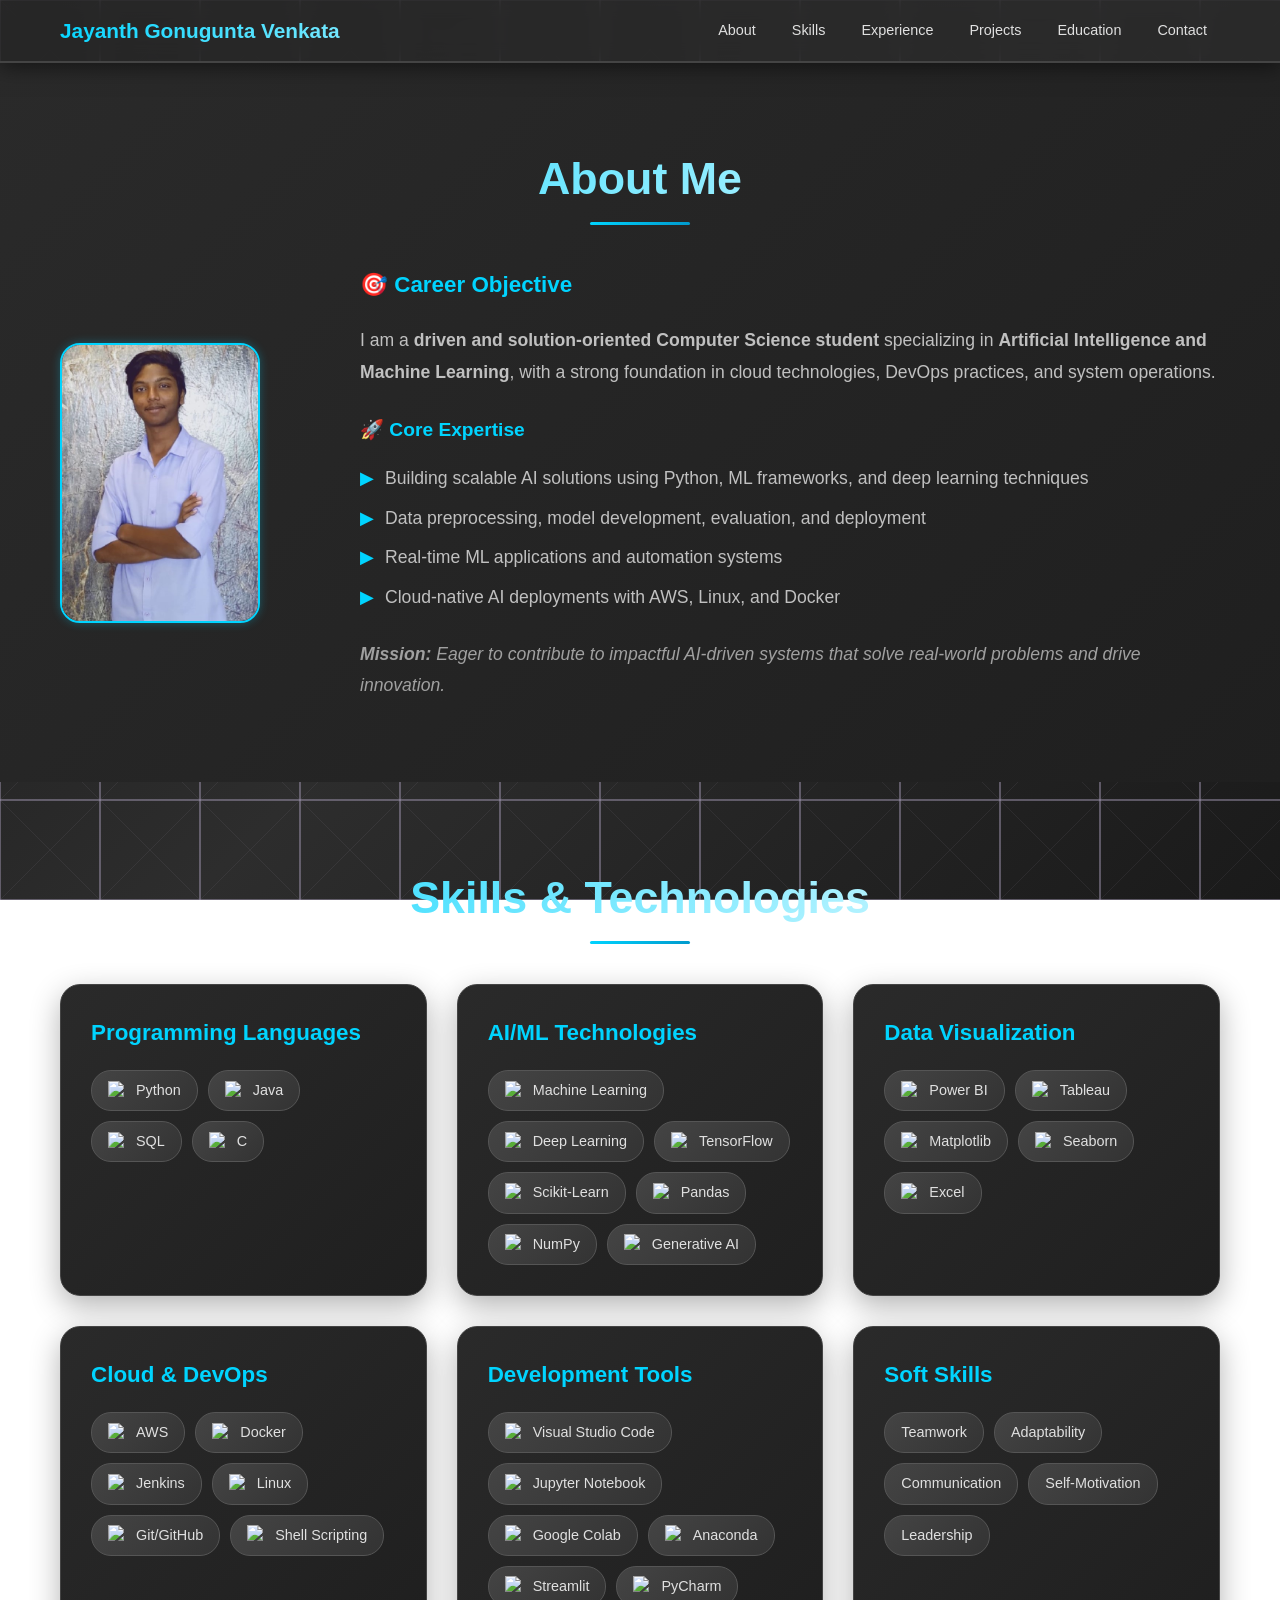
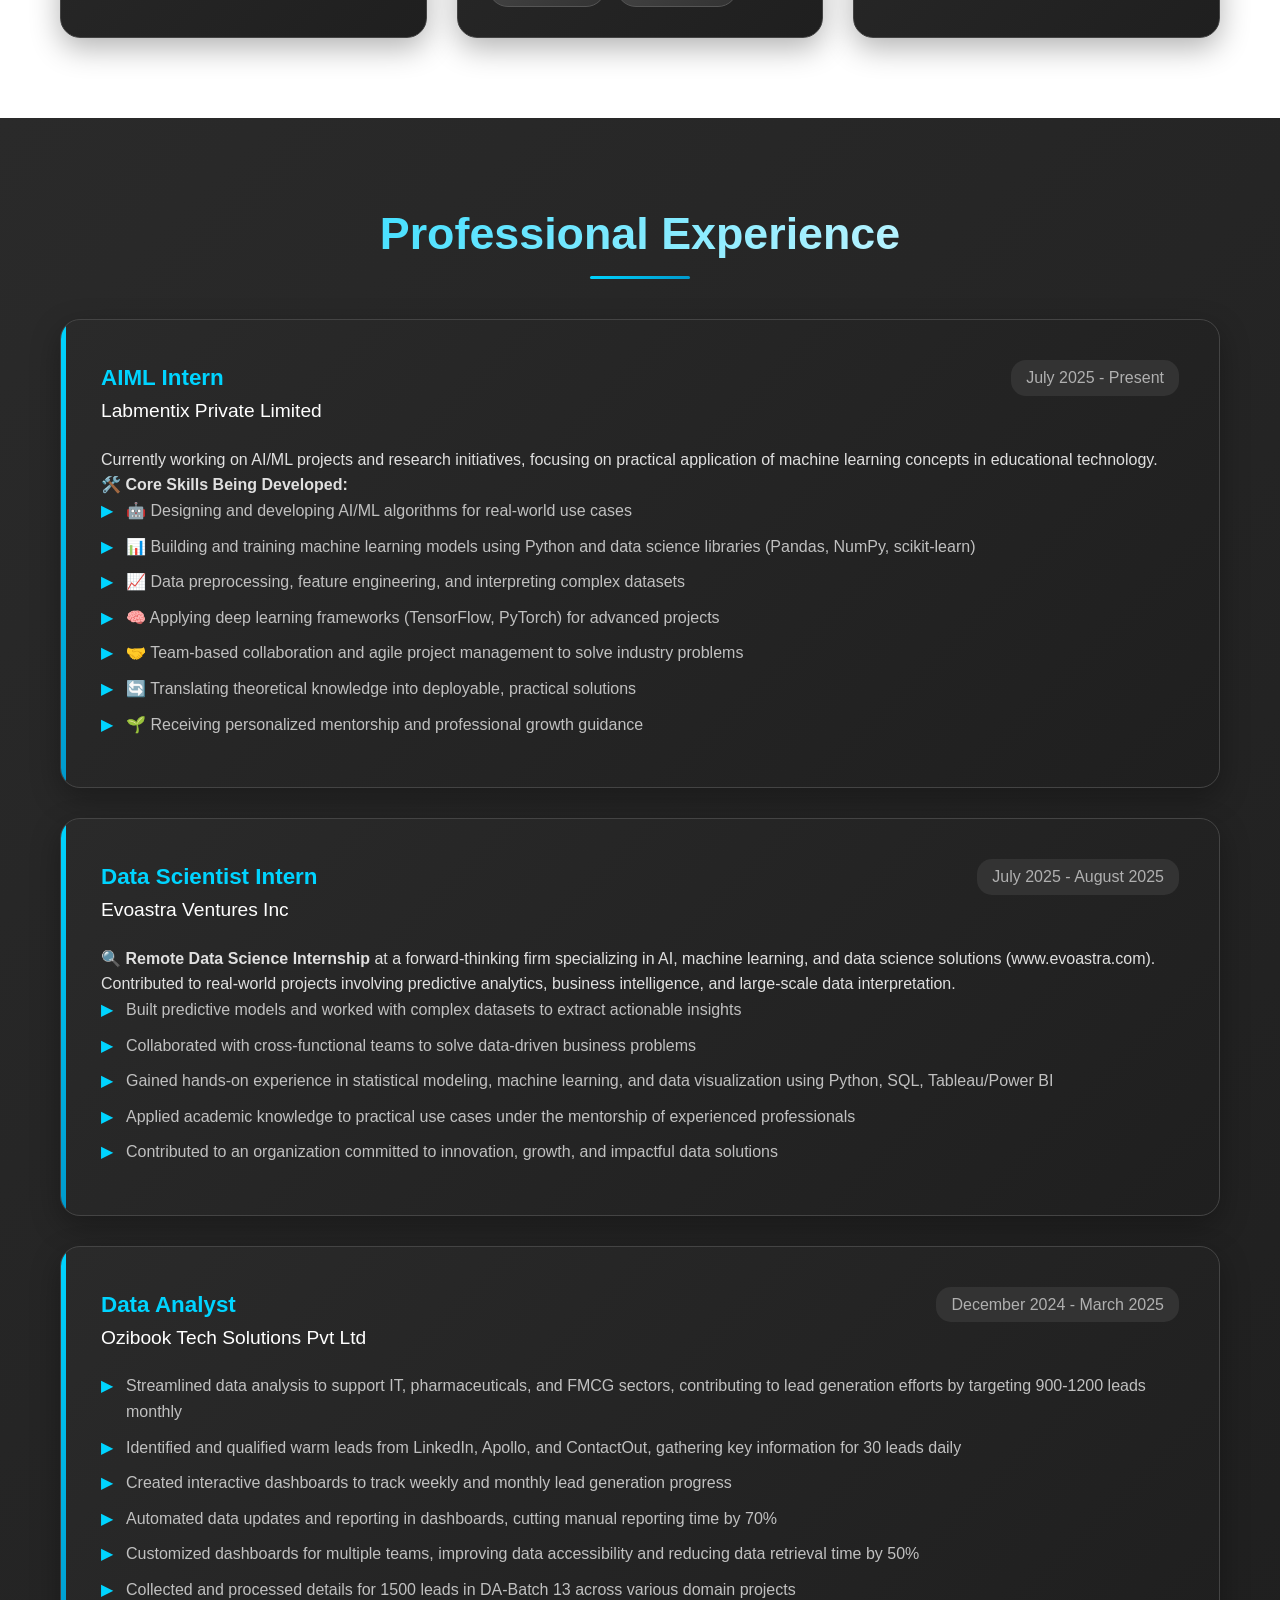
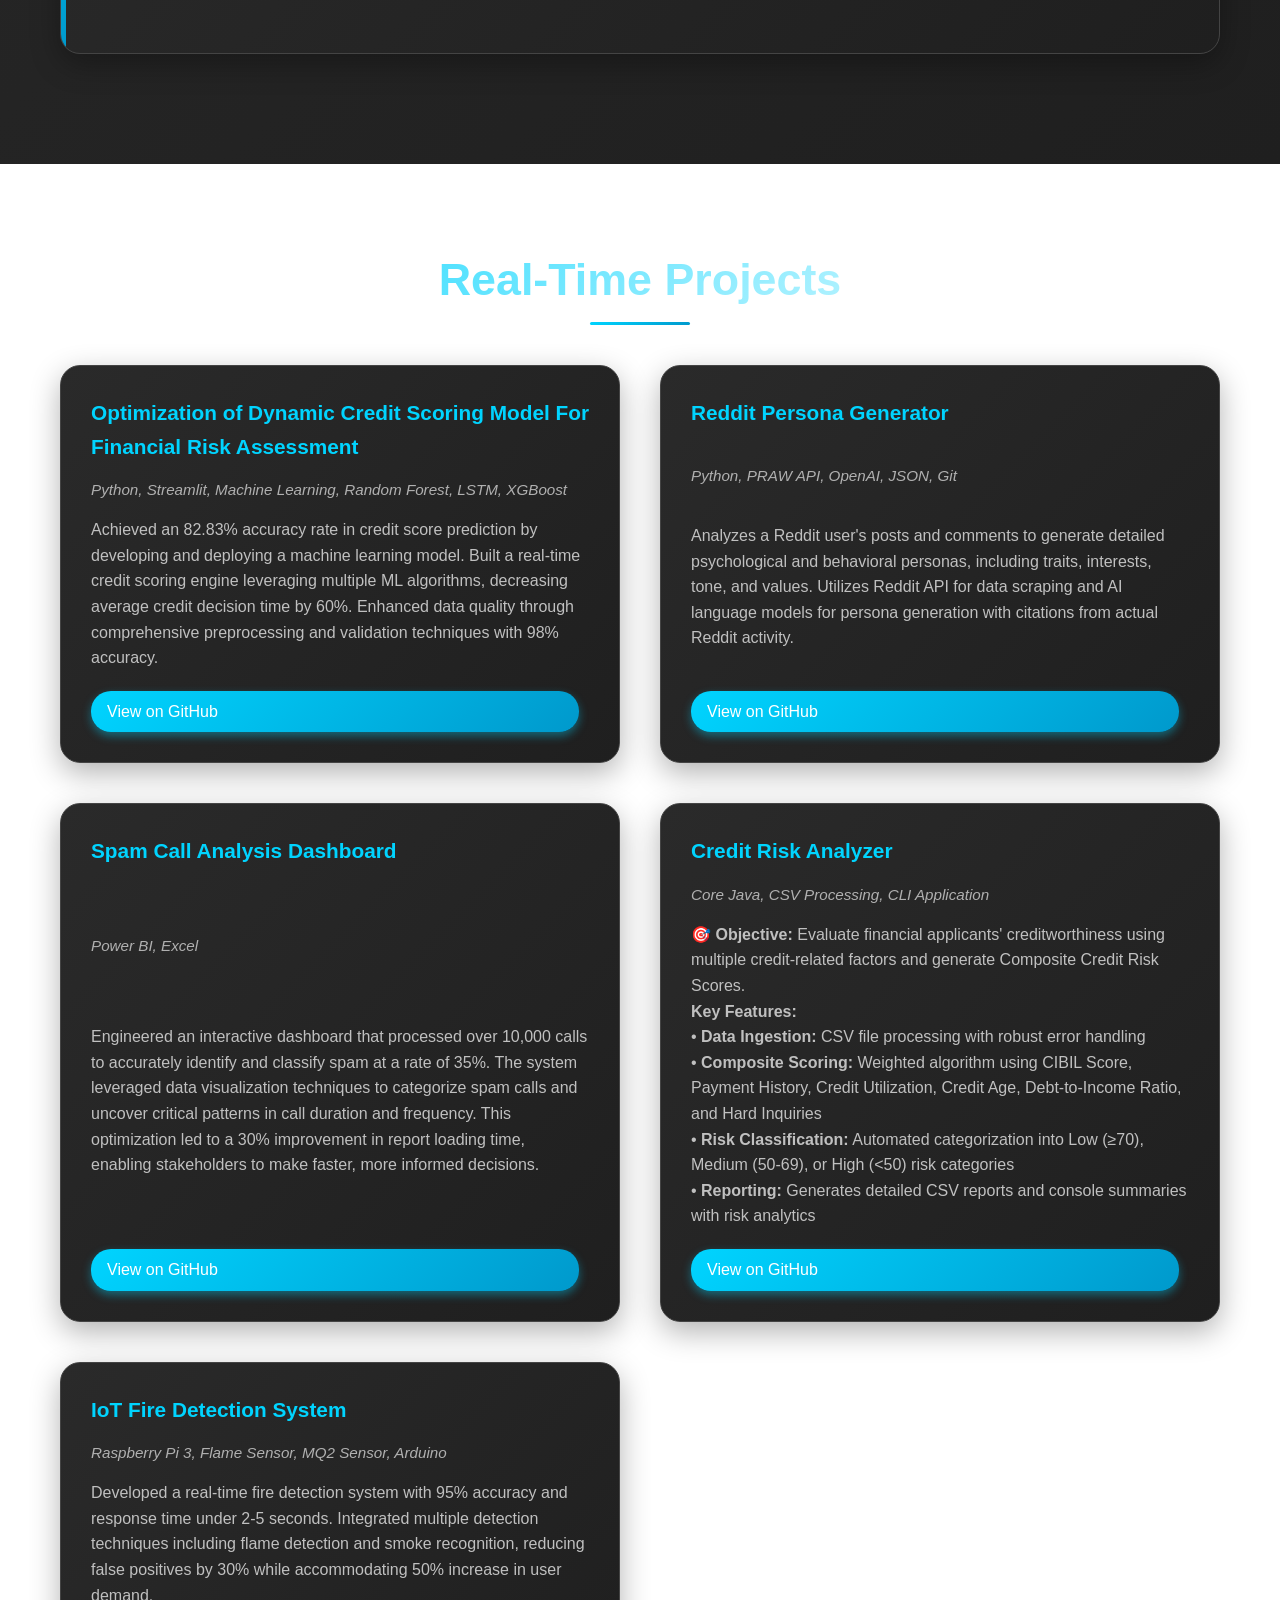
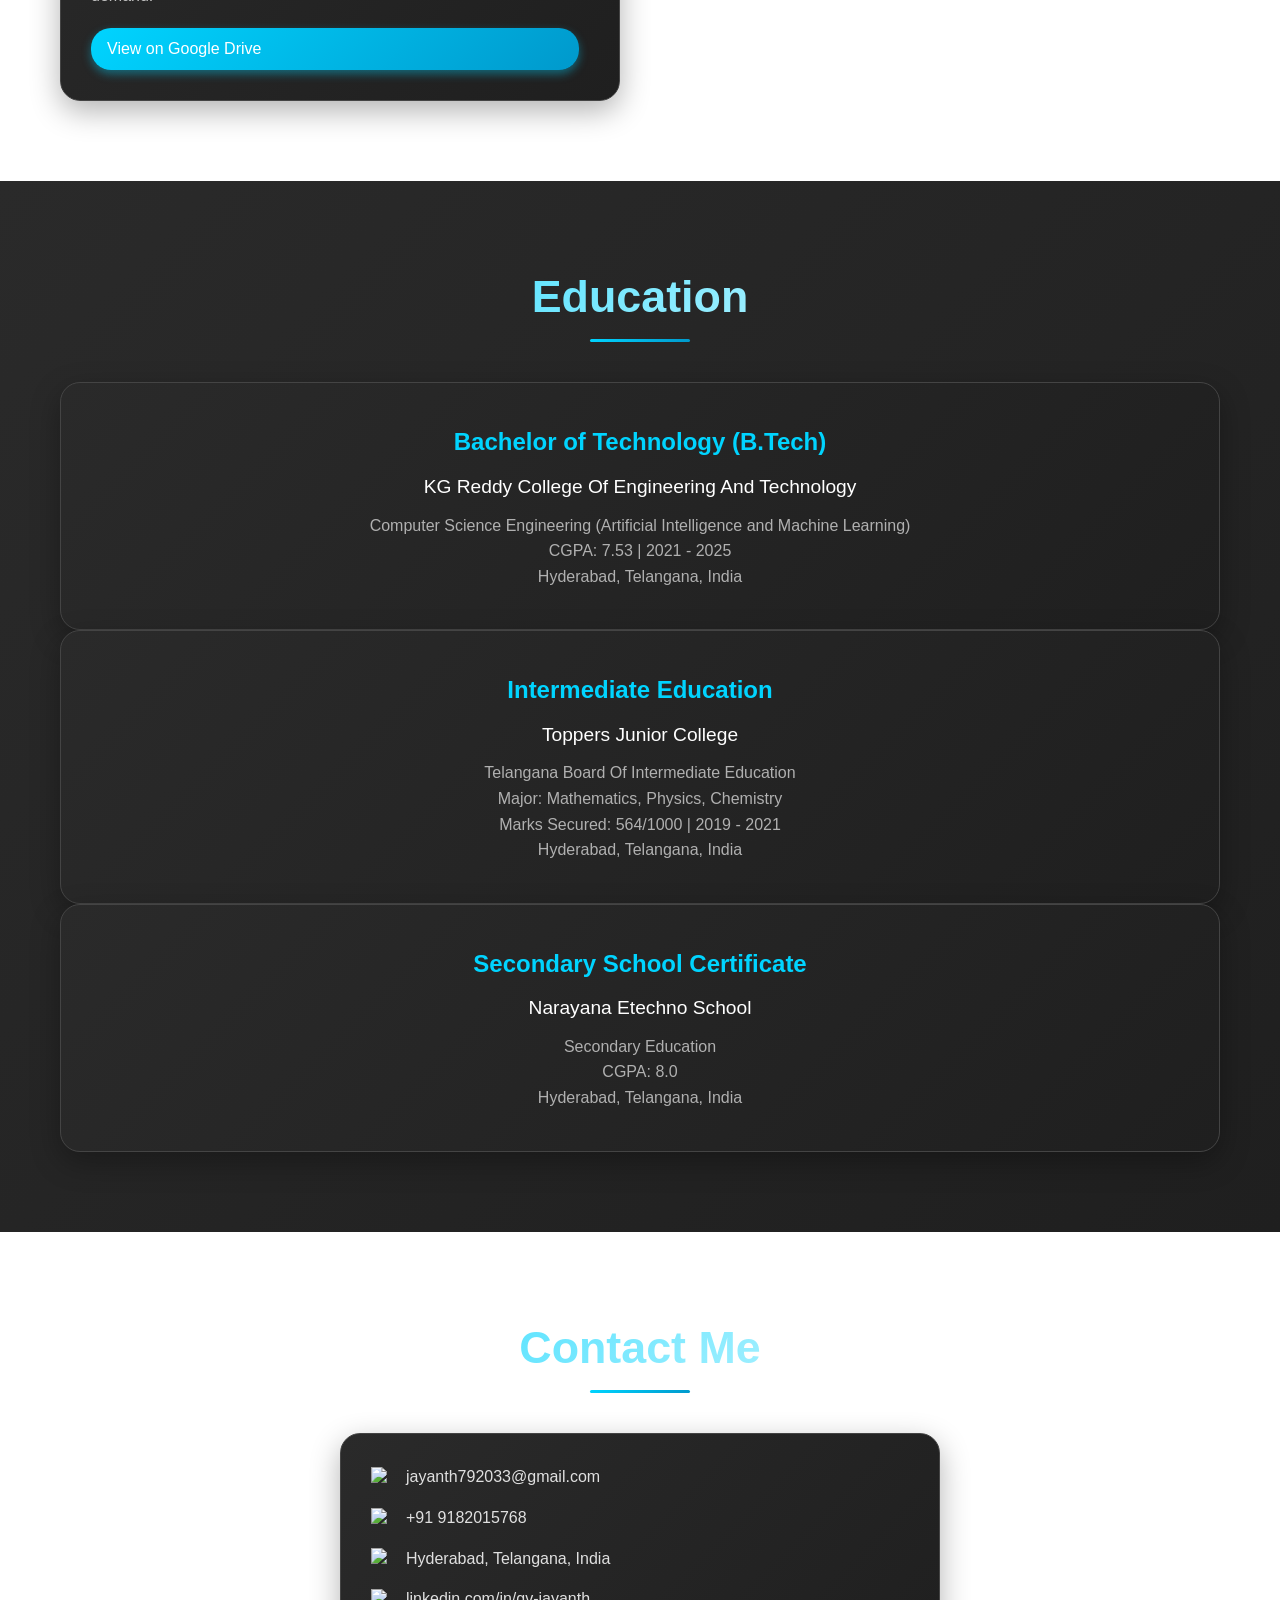
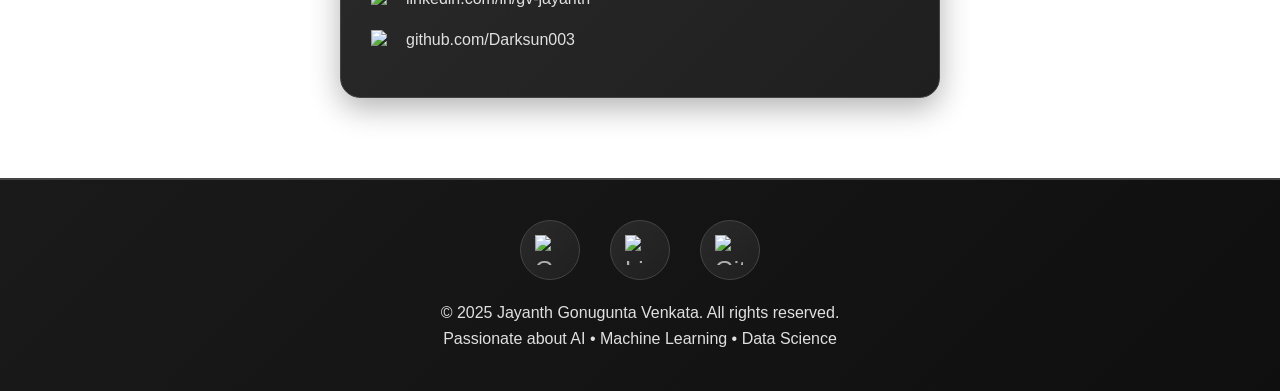
==== jayanth_portfolio.html @ bf8f91d2 "Add files via upload" ====
<!DOCTYPE html>
<html lang="en">
<head>
    <meta charset="UTF-8">
    <meta name="viewport" content="width=device-width, initial-scale=1.0">
    <title>Jayanth Gonugunta Venkata - Portfolio</title>
    <style>
        * {
            margin: 0;
            padding: 0;
            box-sizing: border-box;
        }

        body {
            font-family: 'Segoe UI', Tahoma, Geneva, Verdana, sans-serif;
            line-height: 1.6;
            color: #e0e0e0;
            /* Using a new dynamic glitch grid SVG pattern */
            background-image: url("data:image/svg+xml,%3Csvg xmlns='http://www.w3.org/2000/svg' width='100' height='100' viewBox='0 0 100 100'%3E%3Cg stroke='%239C92AC' stroke-width='1' fill='none'%3E%3Crect width='100' height='100'/%3E%3Cpath d='M100 0L0 100M0 0l100 100' stroke-opacity='0.1'/%3E%3C/g%3E%3C/svg%3E"), linear-gradient(135deg, #1a1a1a 0%, #2d2d2d 50%, #1a1a1a 100%);
            background-attachment: fixed;
            min-height: 100vh;
        }

        .container {
            max-width: 1200px;
            margin: 0 auto;
            padding: 0 20px;
        }

        /* Top Bar */
        .top-bar {
            background: rgba(42, 42, 42, 0.8); /* Semi-transparent background */
            backdrop-filter: blur(10px);
            border-bottom: 2px solid #444;
            padding: 10px 0;
            position: sticky;
            top: 0;
            z-index: 1000;
            box-shadow: 0 4px 20px rgba(0, 0, 0, 0.5);
            transition: all 0.3s ease;
        }

        .top-bar-content {
            display: flex;
            align-items: center;
            justify-content: space-between;
            gap: 20px;
        }

        .profile-pic {
            width: 200px; /* New, larger size for the section */
            height: 280px;
            border-radius: 20px; /* Rounded corners */
            border: 2px solid #00d4ff;
            object-fit: cover;
            box-shadow: 0 0 10px rgba(0, 212, 255, 0.3);
            transition: transform 0.3s ease;
        }

        .profile-pic:hover {
            transform: scale(1.05);
        }

        .header-info {
            flex-grow: 1; /* Allow to take up available space */
            margin-right: auto;
        }

        .header-info h1 {
            font-size: 1.3rem; /* Reduced font size to fit on one line */
            font-weight: 700;
            background: linear-gradient(135deg, #00d4ff, #ffffff);
            -webkit-background-clip: text;
            -webkit-text-fill-color: transparent;
            background-clip: text;
            margin-bottom: 0;
            white-space: nowrap; /* Ensures name stays on one line */
            overflow: hidden;
            text-overflow: ellipsis;
        }

        .nav-links {
            display: flex;
            gap: 10px; /* Reduced gap between links */
        }

        .nav-links a {
            color: #e0e0e0;
            text-decoration: none;
            padding: 8px 12px; /* Reduced padding */
            border-radius: 20px; /* Adjusted border radius */
            transition: all 0.3s ease;
            font-weight: 500;
            position: relative;
            overflow: hidden;
            border: 1px solid transparent;
            font-size: 0.9rem; /* Slightly smaller font for links */
        }

        .nav-links a::before {
            content: '';
            position: absolute;
            top: 0;
            left: -100%;
            width: 100%;
            height: 100%;
            background: linear-gradient(135deg, #00d4ff, #0099cc);
            transition: left 0.3s ease;
            z-index: -1;
        }

        .nav-links a:hover::before {
            left: 0;
        }

        .nav-links a:hover {
            color: #ffffff;
            transform: translateY(-2px);
            border: 1px solid #00d4ff; /* Add a border on hover */
        }

        /* Sections */
        .section {
            padding: 80px 0;
            position: relative;
        }

        .section:nth-child(even) {
            background: linear-gradient(135deg, #2a2a2a 0%, #1f1f1f 100%);
        }

        .section-title {
            font-size: 2.8rem;
            font-weight: 700;
            text-align: center;
            margin-bottom: 50px;
            background: linear-gradient(135deg, #00d4ff, #ffffff);
            -webkit-background-clip: text;
            -webkit-text-fill-color: transparent;
            background-clip: text;
            position: relative;
        }

        .section-title::after {
            content: '';
            position: absolute;
            bottom: -10px;
            left: 50%;
            transform: translateX(-50%);
            width: 100px;
            height: 3px;
            background: linear-gradient(135deg, #00d4ff, #0099cc);
            border-radius: 2px;
        }
        
        .section-header-row {
            display: flex;
            justify-content: center;
            align-items: center;
            flex-wrap: wrap;
            gap: 20px;
            margin-bottom: 50px;
        }
        
        .section-header-row h2 {
            margin: 0;
            flex-grow: 1;
        }

        /* About Section */
        .about-content {
            display: grid;
            grid-template-columns: 250px 1fr; /* New grid layout for image and text */
            gap: 50px;
            align-items: center;
        }

        .about-text {
            font-size: 1.1rem;
            line-height: 1.8;
            color: #c0c0c0;
        }
        
        .tts-button {
            background: linear-gradient(135deg, #00d4ff, #0099cc);
            color: #ffffff;
            padding: 10px 20px;
            border-radius: 25px;
            border: none;
            cursor: pointer;
            font-weight: 600;
            transition: all 0.3s ease;
            box-shadow: 0 4px 15px rgba(0, 212, 255, 0.4);
            display: flex;
            align-items: center;
            justify-content: center;
            gap: 10px;
        }
        
        .tts-button:hover {
            transform: translateY(-2px);
            box-shadow: 0 6px 20px rgba(0, 212, 255, 0.6);
        }

        /* Contact Info Section */
        .contact-info {
            background: linear-gradient(135deg, #2a2a2a, #1f1f1f);
            padding: 30px;
            border-radius: 20px;
            border: 1px solid #444;
            box-shadow: 0 10px 30px rgba(0, 0, 0, 0.3);
            max-width: 600px;
            margin: 0 auto;
        }

        .contact-info h3 {
            color: #00d4ff;
            margin-bottom: 20px;
            font-size: 1.5rem;
            text-align: center;
        }

        .contact-item {
            display: flex;
            align-items: center;
            gap: 15px;
            margin-bottom: 15px;
            color: #e0e0e0;
        }

        .contact-item img {
            color: #00d4ff;
            font-size: 1.2rem;
            width: 20px;
            height: 20px;
            object-fit: contain;
        }

        /* Skills Section */
        .skills-grid {
            display: grid;
            grid-template-columns: repeat(auto-fit, minmax(300px, 1fr));
            gap: 30px;
        }

        .skill-category {
            background: linear-gradient(135deg, #2a2a2a, #1f1f1f);
            padding: 30px;
            border-radius: 20px;
            border: 1px solid #444;
            box-shadow: 0 10px 30px rgba(0, 0, 0, 0.3);
            transition: transform 0.3s ease;
        }

        .skill-category:hover {
            transform: translateY(-10px);
        }

        .skill-category h3 {
            color: #00d4ff;
            margin-bottom: 20px;
            font-size: 1.4rem;
        }

        .skill-tags {
            display: flex;
            flex-wrap: wrap;
            gap: 10px;
        }

        .skill-tag {
            background: linear-gradient(135deg, #444, #333);
            color: #e0e0e0;
            padding: 8px 16px;
            border-radius: 20px;
            font-size: 0.9rem;
            border: 1px solid #555;
            transition: all 0.3s ease;
            display: flex;
            align-items: center;
            gap: 8px;
        }

        .skill-tag:hover {
            background: linear-gradient(135deg, #00d4ff, #0099cc);
            color: #fff;
            transform: scale(1.05);
        }

        .skill-icon {
            width: 20px;
            height: 20px;
            object-fit: contain;
        }

        /* Experience Section */
        .experience-item {
            background: linear-gradient(135deg, #2a2a2a, #1f1f1f);
            padding: 40px;
            border-radius: 20px;
            border: 1px solid #444;
            box-shadow: 0 10px 30px rgba(0, 0, 0, 0.3);
            margin-bottom: 30px;
            position: relative;
            overflow: hidden;
        }

        .experience-item::before {
            content: '';
            position: absolute;
            top: 0;
            left: 0;
            width: 5px;
            height: 100%;
            background: linear-gradient(135deg, #00d4ff, #0099cc);
        }

        .experience-header {
            display: flex;
            justify-content: space-between;
            align-items: flex-start;
            margin-bottom: 20px;
            flex-wrap: wrap;
            gap: 10px;
        }

        .experience-title {
            color: #00d4ff;
            font-size: 1.4rem;
            font-weight: 600;
        }

        .experience-company {
            color: #ffffff;
            font-size: 1.2rem;
            font-weight: 500;
        }

        .experience-date {
            color: #b0b0b0;
            font-size: 1rem;
            background: #333;
            padding: 5px 15px;
            border-radius: 15px;
        }

        .experience-description ul {
            list-style: none;
            padding-left: 0;
        }

        .experience-description li {
            color: #c0c0c0;
            margin-bottom: 10px;
            position: relative;
            padding-left: 25px;
        }

        .experience-description li::before {
            content: '▶';
            color: #00d4ff;
            position: absolute;
            left: 0;
            top: 0;
        }

        /* Projects Section */
        .projects-grid {
            display: grid;
            grid-template-columns: repeat(auto-fit, minmax(400px, 1fr));
            gap: 40px;
        }

        .project-card {
            background: linear-gradient(135deg, #2a2a2a, #1f1f1f);
            padding: 30px;
            border-radius: 20px;
            border: 1px solid #444;
            box-shadow: 0 10px 30px rgba(0, 0, 0, 0.3);
            transition: all 0.3s ease;
            position: relative;
            overflow: hidden;
            display: flex;
            flex-direction: column;
            justify-content: space-between;
        }

        .project-card:hover {
            transform: translateY(-10px) scale(1.02);
            box-shadow: 0 20px 50px rgba(0, 212, 255, 0.2);
        }

        .project-title {
            color: #00d4ff;
            font-size: 1.3rem;
            font-weight: 600;
            margin-bottom: 15px;
        }

        .project-tools {
            color: #b0b0b0;
            font-size: 0.95rem;
            margin-bottom: 15px;
            font-style: italic;
        }

        .project-description {
            color: #c0c0c0;
            line-height: 1.6;
            margin-bottom: 20px;
        }
        
        .project-link {
            display: inline-block;
            background: linear-gradient(135deg, #00d4ff, #0099cc);
            color: #ffffff;
            padding: 8px 16px;
            border-radius: 20px;
            text-decoration: none;
            font-weight: 500;
            transition: all 0.3s ease;
            box-shadow: 0 4px 10px rgba(0, 212, 255, 0.4);
            margin-right: 10px; /* Add margin to separate buttons */
        }

        .project-link:hover {
            transform: scale(1.05);
            box-shadow: 0 6px 15px rgba(0, 212, 255, 0.6);
        }
        
        .loading-spinner {
            display: none;
            border: 4px solid #f3f3f3;
            border-top: 4px solid #00d4ff;
            border-radius: 50%;
            width: 20px;
            height: 20px;
            animation: spin 1s linear infinite;
        }

        @keyframes spin {
            0% { transform: rotate(0deg); }
            100% { transform: rotate(360deg); }
        }

        /* Education Section */
        .education-item {
            background: linear-gradient(135deg, #2a2a2a, #1f1f1f);
            padding: 40px;
            border-radius: 20px;
            border: 1px solid #444;
            box-shadow: 0 10px 30px rgba(0, 0, 0, 0.3);
            text-align: center;
        }

        .education-degree {
            color: #00d4ff;
            font-size: 1.5rem;
            font-weight: 600;
            margin-bottom: 10px;
        }

        .education-school {
            color: #ffffff;
            font-size: 1.2rem;
            font-weight: 500;
            margin-bottom: 10px;
        }

        .education-details {
            color: #b0b0b0;
            font-size: 1rem;
        }

        /* Contact Section */
        .contact-info {
            background: linear-gradient(135deg, #2a2a2a, #1f1f1f);
            padding: 30px;
            border-radius: 20px;
            border: 1px solid #444;
            box-shadow: 0 10px 30px rgba(0, 0, 0, 0.3);
            max-width: 600px;
            margin: 0 auto;
        }

        .contact-info h3 {
            color: #00d4ff;
            margin-bottom: 20px;
            font-size: 1.5rem;
            text-align: center;
        }

        .contact-item {
            display: flex;
            align-items: center;
            gap: 15px;
            margin-bottom: 15px;
            color: #e0e0e0;
        }

        .contact-item img {
            color: #00d4ff;
            font-size: 1.2rem;
            width: 20px;
            height: 20px;
            object-fit: contain;
        }

        /* Footer */
        .footer {
            background: linear-gradient(135deg, #1a1a1a, #0f0f0f);
            padding: 40px 0;
            text-align: center;
            border-top: 2px solid #444;
        }

        .social-links {
            display: flex;
            justify-content: center;
            gap: 30px;
            margin-bottom: 20px;
        }

        .social-links a {
            color: #b0b0b0;
            font-size: 1.5rem;
            text-decoration: none;
            transition: all 0.3s ease;
            padding: 15px;
            border-radius: 50%;
            background: linear-gradient(135deg, #2a2a2a, #1f1f1f);
            border: 1px solid #444;
            display: flex;
            align-items: center;
            justify-content: center;
            width: 60px;
            height: 60px;
        }

        .social-links a:hover {
            color: #00d4ff;
            transform: translateY(-5px) scale(1.1);
            box-shadow: 0 10px 30px rgba(0, 212, 255, 0.3);
        }

        .social-icon {
            width: 30px;
            height: 30px;
            object-fit: contain;
        }

        /* Responsive Design */
        @media (max-width: 768px) {
            .header-info h1 {
                font-size: 1.2rem;
            }

            .top-bar-content {
                flex-direction: column;
                text-align: center;
                gap: 15px;
            }

            .nav-links {
                margin-left: 0;
                justify-content: center;
            }

            .about-content {
                grid-template-columns: 1fr;
                text-align: center;
            }
            
            .section-header-row {
                flex-direction: column;
                text-align: center;
                gap: 10px;
            }
            
            .section-title {
                margin-bottom: 20px;
            }

            .projects-grid {
                grid-template-columns: 1fr;
            }

            .experience-header {
                flex-direction: column;
                align-items: flex-start;
            }
        }

        /* Scroll animations */
        .fade-in {
            opacity: 0;
            transform: translateY(30px);
            transition: all 0.6s ease;
        }

        .fade-in.visible {
            opacity: 1;
            transform: translateY(0);
        }
    </style>
</head>
<body>
    <!-- Top Bar -->
    <div class="top-bar">
        <div class="container">
            <div class="top-bar-content">
                <div class="header-info">
                    <h1>Jayanth Gonugunta Venkata</h1>
                </div>
                <nav class="nav-links">
                    <a href="#about">About</a>
                    <a href="#skills">Skills</a>
                    <a href="#experience">Experience</a>
                    <a href="#projects">Projects</a>
                    <a href="#education">Education</a>
                    <a href="#contact">Contact</a>
                </nav>
            </div>
        </div>
    </div>

    <!-- About Section -->
    <section id="about" class="section">
        <div class="container">
            <div class="section-header-row fade-in">
                <h2 class="section-title">About Me</h2>
            </div>
            <div class="about-content fade-in">
                <img src="Jayanth.jpg" alt="Jayanth Gonugunta Venkata" class="profile-pic">
                <div class="about-text" id="about-text-content">
                    <h3 style="color: #00d4ff; font-size: 1.4rem; margin-bottom: 20px;">🎯 Career Objective</h3>
                    <p>I am a <strong>driven and solution-oriented Computer Science student</strong> specializing in <strong>Artificial Intelligence and Machine Learning</strong>, with a strong foundation in cloud technologies, DevOps practices, and system operations.</p>
                    
                    <h4 style="color: #00d4ff; font-size: 1.2rem; margin-top: 25px; margin-bottom: 15px;">🚀 Core Expertise</h4>
                    <ul style="color: #c0c0c0; line-height: 1.8; list-style: none; padding-left: 0;">
                        <li style="margin-bottom: 8px; position: relative; padding-left: 25px;">
                            <span style="position: absolute; left: 0; color: #00d4ff;">▶</span>
                            Building scalable AI solutions using Python, ML frameworks, and deep learning techniques
                        </li>
                        <li style="margin-bottom: 8px; position: relative; padding-left: 25px;">
                            <span style="position: absolute; left: 0; color: #00d4ff;">▶</span>
                            Data preprocessing, model development, evaluation, and deployment
                        </li>
                        <li style="margin-bottom: 8px; position: relative; padding-left: 25px;">
                            <span style="position: absolute; left: 0; color: #00d4ff;">▶</span>
                            Real-time ML applications and automation systems
                        </li>
                        <li style="margin-bottom: 8px; position: relative; padding-left: 25px;">
                            <span style="position: absolute; left: 0; color: #00d4ff;">▶</span>
                            Cloud-native AI deployments with AWS, Linux, and Docker
                        </li>
                    </ul>
                    
                    <p style="margin-top: 25px; font-style: italic; color: #a0a0a0;">
                        <strong>Mission:</strong> Eager to contribute to impactful AI-driven systems that solve real-world problems and drive innovation.
                    </p>
                </div>
            </div>
        </div>
    </section>

    <!-- Skills Section -->
    <section id="skills" class="section">
        <div class="container">
            <h2 class="section-title fade-in">Skills & Technologies</h2>
            <div class="skills-grid fade-in">
                <div class="skill-category">
                    <h3>Programming Languages</h3>
                    <div class="skill-tags">
                        <span class="skill-tag">
                            <img src="https://cdn.jsdelivr.net/gh/devicons/devicon/icons/python/python-original.svg" alt="Python" class="skill-icon">
                            Python
                        </span>
                        <span class="skill-tag">
                            <img src="https://cdn.jsdelivr.net/gh/devicons/devicon/icons/java/java-original.svg" alt="Java" class="skill-icon">
                            Java
                        </span>
                        <span class="skill-tag">
                            <img src="https://cdn.jsdelivr.net/gh/devicons/devicon/icons/mysql/mysql-original.svg" alt="SQL" class="skill-icon">
                            SQL
                        </span>
                        <span class="skill-tag">
                            <img src="https://cdn.jsdelivr.net/gh/devicons/devicon/icons/c/c-original.svg" alt="C" class="skill-icon">
                            C
                        </span>
                    </div>
                </div>
                <div class="skill-category">
                    <h3>AI/ML Technologies</h3>
                    <div class="skill-tags">
                        <span class="skill-tag">
                            <img src="https://nyesteventuretech.com/images/Machine-Learning.jpg" alt="Machine Learning" class="skill-icon">
                            Machine Learning
                        </span>
                        <span class="skill-tag">
                            <img src="https://encrypted-tbn0.gstatic.com/images?q=tbn:ANd9GcQMCf3JbWnU4YuXb_3s2s87IK8hIFTFfRRfhNYmryjkb8od7MlAB31bZDEbLzy5ZNvb1S0&usqp=CAU" alt="Deep Learning" class="skill-icon">
                            Deep Learning
                        </span>
                        <span class="skill-tag">
                            <img src="https://cdn.jsdelivr.net/gh/devicons/devicon/icons/tensorflow/tensorflow-original.svg" alt="TensorFlow" class="skill-icon">
                            TensorFlow
                        </span>
                        <span class="skill-tag">
                            <img src="https://upload.wikimedia.org/wikipedia/commons/0/05/Scikit_learn_logo_small.svg" alt="Scikit-Learn" class="skill-icon">
                            Scikit-Learn
                        </span>
                        <span class="skill-tag">
                            <img src="https://cdn.jsdelivr.net/gh/devicons/devicon/icons/pandas/pandas-original.svg" alt="Pandas" class="skill-icon">
                            Pandas
                        </span>
                        <span class="skill-tag">
                            <img src="https://cdn.jsdelivr.net/gh/devicons/devicon/icons/numpy/numpy-original.svg" alt="NumPy" class="skill-icon">
                            NumPy
                        </span>
                        <span class="skill-tag">
                            <img src="https://thumbs.dreamstime.com/b/artificial-intelligence-logo-human-head-deep-blue-background-generative-ai-274498581.jpg" alt="Generative AI" class="skill-icon">
                        </svg>
                            Generative AI
                        </span>
                    </div>
                </div>
                <div class="skill-category">
                    <h3>Data Visualization</h3>
                    <div class="skill-tags">
                        <span class="skill-tag">
                            <img src="https://logos-world.net/wp-content/uploads/2022/02/Microsoft-Power-BI-Symbol.png" alt="Power BI" class="skill-icon">
                            Power BI
                        </span>
                        <span class="skill-tag">
                            <img src="https://logos-world.net/wp-content/uploads/2021/10/Tableau-Symbol.png" alt="Tableau" class="skill-icon">
                            Tableau
                        </span>
                        <span class="skill-tag">
                            <img src="https://matplotlib.org/stable/_images/sphx_glr_logos2_003.png" alt="Matplotlib" class="skill-icon">
                            Matplotlib
                        </span>
                        <span class="skill-tag">
                            <img src="https://seaborn.pydata.org/_images/logo-mark-lightbg.svg" alt="Seaborn" class="skill-icon">
                            Seaborn
                        </span>
                        <span class="skill-tag">
                            <img src="https://www.edigitalagency.com.au/wp-content/uploads/Excel-logo-png-large-size.png" alt="Excel" class="skill-icon">
                            Excel
                        </span>
                    </div>
                </div>
                <div class="skill-category">
                    <h3>Cloud & DevOps</h3>
                    <div class="skill-tags">
                        <span class="skill-tag">
                            <img src="https://cdn.jsdelivr.net/gh/devicons/devicon/icons/amazonwebservices/amazonwebservices-original-wordmark.svg" alt="AWS" class="skill-icon">
                            AWS
                        </span>
                        <span class="skill-tag">
                            <img src="https://cdn.jsdelivr.net/gh/devicons/devicon/icons/docker/docker-original.svg" alt="Docker" class="skill-icon">
                            Docker
                        </span>
                        <span class="skill-tag">
                            <img src="https://cdn.jsdelivr.net/gh/devicons/devicon/icons/jenkins/jenkins-original.svg" alt="Jenkins" class="skill-icon">
                            Jenkins
                        </span>
                        <span class="skill-tag">
                            <img src="https://cdn.jsdelivr.net/gh/devicons/devicon/icons/linux/linux-original.svg" alt="Linux" class="skill-icon">
                            Linux
                        </span>
                        <span class="skill-tag">
                            <img src="https://cdn.jsdelivr.net/gh/devicons/devicon/icons/git/git-original.svg" alt="Git/GitHub" class="skill-icon">
                            Git/GitHub
                        </span>
                        <span class="skill-tag">
                            <img src="https://cdn.jsdelivr.net/gh/devicons/devicon/icons/bash/bash-original.svg" alt="Shell Scripting" class="skill-icon">
                            Shell Scripting
                        </span>
                    </div>
                </div>
                <div class="skill-category">
                    <h3>Development Tools</h3>
                    <div class="skill-tags">
                        <span class="skill-tag">
                            <img src="https://cdn.jsdelivr.net/gh/devicons/devicon/icons/vscode/vscode-original.svg" alt="Visual Studio Code" class="skill-icon">
                            Visual Studio Code
                        </span>
                        <span class="skill-tag">
                            <img src="https://cdn.jsdelivr.net/gh/devicons/devicon/icons/jupyter/jupyter-original.svg" alt="Jupyter Notebook" class="skill-icon">
                            Jupyter Notebook
                        </span>
                        <span class="skill-tag">
                            <img src="https://colab.research.google.com/img/colab_favicon_256px.png" alt="Google Colab" class="skill-icon">
                            Google Colab
                        </span>
                        <span class="skill-tag">
                            <img src="https://cdn.jsdelivr.net/gh/devicons/devicon/icons/anaconda/anaconda-original.svg" alt="Anaconda" class="skill-icon">
                            Anaconda
                        </span>
                        <span class="skill-tag">
                            <img src="https://streamlit.io/images/brand/streamlit-mark-color.png" alt="Streamlit" class="skill-icon">
                            Streamlit
                        </span>
                        <span class="skill-tag">
                            <img src="https://cdn.jsdelivr.net/gh/devicons/devicon/icons/pycharm/pycharm-original.svg" alt="PyCharm" class="skill-icon">
                            PyCharm
                        </span>
                    </div>
                </div>
                <div class="skill-category">
                    <h3>Soft Skills</h3>
                    <div class="skill-tags">
                        <span class="skill-tag">Teamwork</span>
                        <span class="skill-tag">Adaptability</span>
                        <span class="skill-tag">Communication</span>
                        <span class="skill-tag">Self-Motivation</span>
                        <span class="skill-tag">Leadership</span>
                    </div>
                </div>
            </div>
        </div>
    </section>

    <!-- Experience Section -->
    <section id="experience" class="section">
        <div class="container">
            <h2 class="section-title fade-in">Professional Experience</h2>
            
            <div class="experience-item fade-in">
                <div class="experience-header">
                    <div>
                        <div class="experience-title">AIML Intern</div>
                        <div class="experience-company">Labmentix Private Limited</div>
                    </div>
                    <div class="experience-date">July 2025 - Present</div>
                </div>
                <div class="experience-description">
                    <p>Currently working on AI/ML projects and research initiatives, focusing on practical application of machine learning concepts in educational technology.</p>
                    <p><strong>🛠️ Core Skills Being Developed:</strong></p>
                    <ul>
                        <li>🤖 Designing and developing AI/ML algorithms for real-world use cases</li>
                        <li>📊 Building and training machine learning models using Python and data science libraries (Pandas, NumPy, scikit-learn)</li>
                        <li>📈 Data preprocessing, feature engineering, and interpreting complex datasets</li>
                        <li>🧠 Applying deep learning frameworks (TensorFlow, PyTorch) for advanced projects</li>
                        <li>🤝 Team-based collaboration and agile project management to solve industry problems</li>
                        <li>🔄 Translating theoretical knowledge into deployable, practical solutions</li>
                        <li>🌱 Receiving personalized mentorship and professional growth guidance</li>
                    </ul>
                </div>
            </div>

            <div class="experience-item fade-in">
                <div class="experience-header">
                    <div>
                        <div class="experience-title">Data Scientist Intern</div>
                        <div class="experience-company">Evoastra Ventures Inc</div>
                    </div>
                    <div class="experience-date">July 2025 - August 2025</div>
                </div>
                <div class="experience-description">
                    <p>🔍 <strong>Remote Data Science Internship</strong> at a forward-thinking firm specializing in AI, machine learning, and data science solutions (www.evoastra.com).</p>
                    <p>Contributed to real-world projects involving predictive analytics, business intelligence, and large-scale data interpretation.</p>
                    <ul>
                        <li>Built predictive models and worked with complex datasets to extract actionable insights</li>
                        <li>Collaborated with cross-functional teams to solve data-driven business problems</li>
                        <li>Gained hands-on experience in statistical modeling, machine learning, and data visualization using Python, SQL, Tableau/Power BI</li>
                        <li>Applied academic knowledge to practical use cases under the mentorship of experienced professionals</li>
                        <li>Contributed to an organization committed to innovation, growth, and impactful data solutions</li>
                    </ul>
                </div>
            </div>

            <div class="experience-item fade-in">
                <div class="experience-header">
                    <div>
                        <div class="experience-title">Data Analyst</div>
                        <div class="experience-company">Ozibook Tech Solutions Pvt Ltd</div>
                    </div>
                    <div class="experience-date">December 2024 - March 2025</div>
                </div>
                <div class="experience-description">
                    <ul>
                        <li>Streamlined data analysis to support IT, pharmaceuticals, and FMCG sectors, contributing to lead generation efforts by targeting 900-1200 leads monthly</li>
                        <li>Identified and qualified warm leads from LinkedIn, Apollo, and ContactOut, gathering key information for 30 leads daily</li>
                        <li>Created interactive dashboards to track weekly and monthly lead generation progress</li>
                        <li>Automated data updates and reporting in dashboards, cutting manual reporting time by 70%</li>
                        <li>Customized dashboards for multiple teams, improving data accessibility and reducing data retrieval time by 50%</li>
                        <li>Collected and processed details for 1500 leads in DA-Batch 13 across various domain projects</li>
                    </ul>
                </div>
            </div>
        </div>
    </section>

    <!-- Projects Section -->
    <section id="projects" class="section">
        <div class="container">
            <h2 class="section-title fade-in"> Real-Time Projects</h2>
            <div class="projects-grid fade-in">
                <div class="project-card">
                    <div class="project-title">Optimization of Dynamic Credit Scoring Model For Financial Risk Assessment </div>
                    <div class="project-tools">Python, Streamlit, Machine Learning, Random Forest, LSTM, XGBoost</div>
                    <div class="project-description">
                        <p>Achieved an 82.83% accuracy rate in credit score prediction by developing and deploying a machine learning model. Built a real-time credit scoring engine leveraging multiple ML algorithms, decreasing average credit decision time by 60%. Enhanced data quality through comprehensive preprocessing and validation techniques with 98% accuracy.</p>
                    </div>
                    <a href="https://github.com/Darksun003/-Optimization-of-Dynamic-Credit-Scoring-Model-For-Financial-Risk-Assessment" class="project-link" target="_blank">View on GitHub</a>
                </div>

                <div class="project-card">
                    <div class="project-title">Reddit Persona Generator</div>
                    <div class="project-tools">Python, PRAW API, OpenAI, JSON, Git</div>
                    <div class="project-description">
                        <p>Analyzes a Reddit user's posts and comments to generate detailed psychological and behavioral personas, including traits, interests, tone, and values. Utilizes Reddit API for data scraping and AI language models for persona generation with citations from actual Reddit activity.</p>
                    </div>
                    <a href="https://github.com/Darksun003/Reddit_Persona_Generator" class="project-link" target="_blank">View on GitHub</a>
                </div>

                <div class="project-card">
                    <div class="project-title">Spam Call Analysis Dashboard</div>
                    <div class="project-tools">Power BI, Excel</div>
                    <div class="project-description">
                        <p>Engineered an interactive dashboard that processed over 10,000 calls to accurately identify and classify spam at a rate of 35%. The system leveraged data visualization techniques to categorize spam calls and uncover critical patterns in call duration and frequency. This optimization led to a 30% improvement in report loading time, enabling stakeholders to make faster, more informed decisions.</p>
                    </div>
                    <a href="https://github.com/Darksun003/Spam-Call-Analysis-" class="project-link" target="_blank">View on GitHub</a>
                </div>

                <div class="project-card">
                    <div class="project-title">Credit Risk Analyzer</div>
                    <div class="project-tools">Core Java, CSV Processing, CLI Application</div>
                    <div class="project-description">
                        <p><strong>🎯 Objective:</strong> Evaluate financial applicants' creditworthiness using multiple credit-related factors and generate Composite Credit Risk Scores.</p>
                        <p><strong>Key Features:</strong></p>
                        <ul style="list-style: none; padding-left: 0;">
                            <li>• <strong>Data Ingestion:</strong> CSV file processing with robust error handling</li>
                            <li>• <strong>Composite Scoring:</strong> Weighted algorithm using CIBIL Score, Payment History, Credit Utilization, Credit Age, Debt-to-Income Ratio, and Hard Inquiries</li>
                            <li>• <strong>Risk Classification:</strong> Automated categorization into Low (≥70), Medium (50-69), or High (<50) risk categories</li>
                            <li>• <strong>Reporting:</strong> Generates detailed CSV reports and console summaries with risk analytics</li>
                        </ul>
                    </div>
                    <a href="https://github.com/Darksun003/Credit-Risk-Analyzer.git" class="project-link" target="_blank">View on GitHub</a>
                </div>

                <div class="project-card">
                    <div class="project-title">IoT Fire Detection System</div>
                    <div class="project-tools">Raspberry Pi 3, Flame Sensor, MQ2 Sensor, Arduino</div>
                    <div class="project-description">
                        <p>Developed a real-time fire detection system with 95% accuracy and response time under 2-5 seconds. Integrated multiple detection techniques including flame detection and smoke recognition, reducing false positives by 30% while accommodating 50% increase in user demand.</p>
                    </div>
                    <a href="https://drive.google.com/file/d/1tD6k8u0aQ8R-nHuHwk4vL_SZnlMUXoZd/view?usp=drive_link" class="project-link" target="_blank">View on Google Drive</a>
                </div>

            </div>
        </div>
    </section>

    <!-- Education Section -->
    <section id="education" class="section">
        <div class="container">
            <h2 class="section-title fade-in">Education</h2>
            
            <div class="education-item fade-in">
                <div class="education-degree">Bachelor of Technology (B.Tech)</div>
                <div class="education-school">KG Reddy College Of Engineering And Technology</div>
                <div class="education-details">
                    <p>Computer Science Engineering (Artificial Intelligence and Machine Learning)</p>
                    <p>CGPA: 7.53 | 2021 - 2025</p>
                    <p>Hyderabad, Telangana, India</p>
                </div>
            </div>

            <div class="education-item fade-in">
                <div class="education-degree">Intermediate Education</div>
                <div class="education-school">Toppers Junior College</div>
                <div class="education-details">
                    <p>Telangana Board Of Intermediate Education</p>
                    <p>Major: Mathematics, Physics, Chemistry</p>
                    <p>Marks Secured: 564/1000 | 2019 - 2021</p>
                    <p>Hyderabad, Telangana, India</p>
                </div>
            </div>

            <div class="education-item fade-in">
                <div class="education-degree">Secondary School Certificate</div>
                <div class="education-school">Narayana Etechno School</div>
                <div class="education-details">
                    <p>Secondary Education</p>
                    <p>CGPA: 8.0</p>
                    <p>Hyderabad, Telangana, India</p>
                </div>
            </div>

        </div>
    </section>

    <!-- Contact Section -->
    <section id="contact" class="section">
        <div class="container">
            <h2 class="section-title fade-in">Contact Me</h2>
            <div class="contact-info fade-in">
                <div class="contact-item">
                    <img src="https://images.icon-icons.com/2631/PNG/512/gmail_new_logo_icon_159149.png" alt="Email">
                    <span>jayanth792033@gmail.com</span>
                </div>
                <div class="contact-item">
                    <img src="https://www.citypng.com/public/uploads/preview/hd-green-square-phone-icon-png-7017516950597582y4ltbrryl.png" alt="Phone">
                    <span>+91 9182015768</span>
                </div>
                <div class="contact-item">
                    <img src="https://encrypted-tbn0.gstatic.com/images?q=tbn:ANd9GcQxgSiklHW0Lp27acrgGeIN0ipNGkWFNlCPzQ&s" alt="Location">
                    <span>Hyderabad, Telangana, India</span>
                </div>
                <div class="contact-item">
                    <img src="https://upload.wikimedia.org/wikipedia/commons/thumb/c/ca/LinkedIn_logo_initials.png/960px-LinkedIn_logo_initials.png" alt="LinkedIn">
                    <span>linkedin.com/in/gv-jayanth</span>
                </div>
                <div class="contact-item">
                    <img src="https://logos-world.net/wp-content/uploads/2020/11/GitHub-Logo.png" alt="GitHub">
                    <span>github.com/Darksun003</span>
                </div>
            </div>
        </div>
    </section>

    <!-- Footer -->
    <footer class="footer">
        <div class="container">
            <div class="social-links">
                <a href="mailto:jayanth792033@gmail.com" title="Email">
                    <img src="https://images.icon-icons.com/2631/PNG/512/gmail_new_logo_icon_159149.png" alt="Gmail" class="social-icon">
                </a>
                <a href="https://linkedin.com/in/gv-jayanth" title="LinkedIn">
                    <img src="https://logos-world.net/wp-content/uploads/2020/06/Linkedin-Logo-2011.png" alt="LinkedIn" class="social-icon">
                </a>
                <a href="https://github.com/Darksun003" title="GitHub">
                    <img src="https://logos-world.net/wp-content/uploads/2020/11/GitHub-Logo.png" alt="GitHub" class="social-icon">
                </a>
            </div>
            <p>&copy; 2025 Jayanth Gonugunta Venkata. All rights reserved.</p>
            <p>Passionate about AI • Machine Learning • Data Science</p>
        </div>
    </footer>
    
    <script>
        // Helper function to convert base64 to ArrayBuffer
        function base64ToArrayBuffer(base64) {
            const binaryString = window.atob(base64);
            const len = binaryString.length;
            const bytes = new Uint8Array(len);
            for (let i = 0; i < len; i++) {
                bytes[i] = binaryString.charCodeAt(i);
            }
            return bytes.buffer;
        }

        // Helper function to convert PCM audio data to WAV format
        function pcmToWav(pcmData, sampleRate) {
            const dataLength = pcmData.length;
            const buffer = new ArrayBuffer(44 + dataLength * 2);
            const view = new DataView(buffer);
            let offset = 0;

            function writeString(str) {
                for (let i = 0; i < str.length; i++) {
                    view.setUint8(offset + i, str.charCodeAt(i));
                }
            }

            function writeUint32(value) {
                view.setUint32(offset, value, true);
                offset += 4;
            }

            function writeUint16(value) {
                view.setUint16(offset, value, true);
                offset += 2;
            }

            writeString('RIFF'); offset += 4;
            writeUint32(36 + dataLength * 2);
            writeString('WAVE'); offset += 4;
            writeString('fmt '); offset += 4;
            writeUint32(16); // subchunk1size
            writeUint16(1); // audio format (1 = PCM)
            writeUint16(1); // num channels
            writeUint32(sampleRate); // sample rate
            writeUint32(sampleRate * 2); // byte rate
            writeUint16(2); // block align
            writeUint16(16); // bits per sample
            writeString('data'); offset += 4;
            writeUint32(dataLength * 2);
            for (let i = 0; i < pcmData.length; i++) {
                view.setInt16(offset, pcmData[i], true);
                offset += 2;
            }

            return new Blob([view], { type: 'audio/wav' });
        }


        // Smooth scrolling for navigation links
        document.querySelectorAll('a[href^="#"]').forEach(anchor => {
            anchor.addEventListener('click', function (e) {
                e.preventDefault();
                const target = document.querySelector(this.getAttribute('href'));
                if (target) {
                    target.scrollIntoView({
                        behavior: 'smooth',
                        block: 'start'
                    });
                }
            });
        });

        // Scroll animations
        const observerOptions = {
            threshold: 0.1,
            rootMargin: '0px 0px -50px 0px'
        };

        const observer = new IntersectionObserver((entries) => {
            entries.forEach(entry => {
                if (entry.isIntersecting) {
                    entry.target.classList.add('visible');
                }
            });
        }, observerOptions);

        // Observe all fade-in elements
        document.querySelectorAll('.fade-in').forEach(el => {
            observer.observe(el);
        });

        // Add some dynamic effects
        document.addEventListener('mousemove', (e) => {
            const mouseX = e.clientX;
            const mouseY = e.clientY;
            
            // Subtle parallax effect for background
            const body = document.body;
            const offsetX = (mouseX / window.innerWidth - 0.5) * 20;
            const offsetY = (mouseY / window.innerHeight - 0.5) * 20;
            
            body.style.backgroundPosition = `${50 + offsetX}% ${50 + offsetY}%`;
        });
        
        // --- Gemini API Integrations ---

        // 2. Text-to-Speech (TTS) Feature
        const ttsButton = document.getElementById('ttsButton');
        const audioPlayer = document.getElementById('audioPlayer');
        const aboutText = document.getElementById('about-text-content');
        let isPlaying = false;
        let audioBlob = null;
        let audioUrl = null;

        ttsButton.addEventListener('click', async () => {
            if (isPlaying) {
                audioPlayer.pause();
                isPlaying = false;
                ttsButton.innerHTML = `<svg width="20" height="20" viewBox="0 0 24 24" fill="none" stroke="currentColor" stroke-width="2" stroke-linecap="round" stroke-linejoin="round" class="feather feather-volume-2"><polygon points="11 5 6 9 2 9 2 15 6 15 11 19 11 5"></polygon><path d="M19.07 4.93a10 10 0 0 1 0 14.14M15.54 8.46a5 5 0 0 1 0 7.07"></path></svg><span>Read Aloud</span>`;
                return;
            }

            if (audioBlob) {
                audioPlayer.play();
                isPlaying = true;
                ttsButton.innerHTML = `<svg width="20" height="20" viewBox="0 0 24 24" fill="none" stroke="currentColor" stroke-width="2" stroke-linecap="round" stroke-linejoin="round" class="feather feather-volume-x"><polygon points="11 5 6 9 2 9 2 15 6 15 11 19 11 5"></polygon><line x1="23" y1="9" x2="17" y2="15"></line><line x1="17" y1="9" x2="23" y2="15"></line></svg><span>Pause</span>`;
                return;
            }

            ttsButton.disabled = true;
            ttsButton.innerHTML = '<div class="loading-spinner"></div><span>Generating Audio</span>';
            const textToSpeak = aboutText.innerText.replace('🎯 Career Objective', '').replace('🚀 Core Expertise', '').replace('Mission:', '').trim();

            try {
                const payload = {
                    contents: [{
                        parts: [{ text: textToSpeak }]
                    }],
                    generationConfig: {
                        responseModalities: ["AUDIO"],
                        speechConfig: {
                            voiceConfig: {
                                prebuiltVoiceConfig: { voiceName: "Iapetus" }
                            }
                        }
                    }
                };
                
                const apiKey = ""
                const apiUrl = `https://generativelanguage.googleapis.com/v1beta/models/gemini-2.5-flash-preview-tts:generateContent?key=${apiKey}`;
                
                const response = await fetch(apiUrl, {
                    method: 'POST',
                    headers: { 'Content-Type': 'application/json' },
                    body: JSON.stringify(payload)
                });
                
                if (!response.ok) {
                    const error = await response.json();
                    throw new Error(`API call failed: ${JSON.stringify(error)}`);
                }

                const result = await response.json();
                const part = result?.candidates?.[0]?.content?.parts?.[0];
                const audioData = part?.inlineData?.data;
                const mimeType = part?.inlineData?.mimeType;

                if (audioData && mimeType && mimeType.startsWith("audio/")) {
                    const sampleRate = parseInt(mimeType.match(/rate=(\d+)/)[1], 10);
                    const pcmData = base64ToArrayBuffer(audioData);
                    const pcm16 = new Int16Array(pcmData);
                    audioBlob = pcmToWav(pcm16, sampleRate);
                    audioUrl = URL.createObjectURL(audioBlob);

                    audioPlayer.src = audioUrl;
                    audioPlayer.play();
                    isPlaying = true;
                    ttsButton.innerHTML = `<svg width="20" height="20" viewBox="0 0 24 24" fill="none" stroke="currentColor" stroke-width="2" stroke-linecap="round" stroke-linejoin="round" class="feather feather-volume-x"><polygon points="11 5 6 9 2 9 2 15 6 15 11 19 11 5"></polygon><line x1="23" y1="9" x2="17" y2="15"></line><line x1="17" y1="9" x2="23" y2="15"></line></svg><span>Pause</span>`;
                } else {
                    console.error('Unexpected API response structure for TTS');
                    ttsButton.innerHTML = `<span>Error</span>`;
                    setTimeout(() => ttsButton.innerHTML = `<svg width="20" height="20" viewBox="0 0 24 24" fill="none" stroke="currentColor" stroke-width="2" stroke-linecap="round" stroke-linejoin="round" class="feather feather-volume-2"><polygon points="11 5 6 9 2 9 2 15 6 15 11 19 11 5"></polygon><path d="M19.07 4.93a10 10 0 0 1 0 14.14M15.54 8.46a5 5 0 0 1 0 7.07"></path></svg><span>Read Aloud</span>`, 2000);
                }
            } catch (error) {
                console.error("Error generating TTS:", error);
                ttsButton.innerHTML = `<span>Error</span>`;
                setTimeout(() => ttsButton.innerHTML = `<svg width="20" height="20" viewBox="0 0 24 24" fill="none" stroke="currentColor" stroke-width="2" stroke-linecap="round" stroke-linejoin="round" class="feather feather-volume-2"><polygon points="11 5 6 9 2 9 2 15 6 15 11 19 11 5"></polygon><path d="M19.07 4.93a10 10 0 0 1 0 14.14M15.54 8.46a5 5 0 0 1 0 7.07"></path></svg><span>Read Aloud</span>`, 2000);
            } finally {
                ttsButton.disabled = false;
            }
        });

        audioPlayer.addEventListener('ended', () => {
            isPlaying = false;
            ttsButton.innerHTML = `<svg width="20" height="20" viewBox="0 0 24 24" fill="none" stroke="currentColor" stroke-width="2" stroke-linecap="round" stroke-linejoin="round" class="feather feather-volume-2"><polygon points="11 5 6 9 2 9 2 15 6 15 11 19 11 5"></polygon><path d="M19.07 4.93a10 10 0 0 1 0 14.14M15.54 8.46a5 5 0 0 1 0 7.07"></path></svg><span>Read Aloud</span>`;
        });
    </script>
</body>
</html>
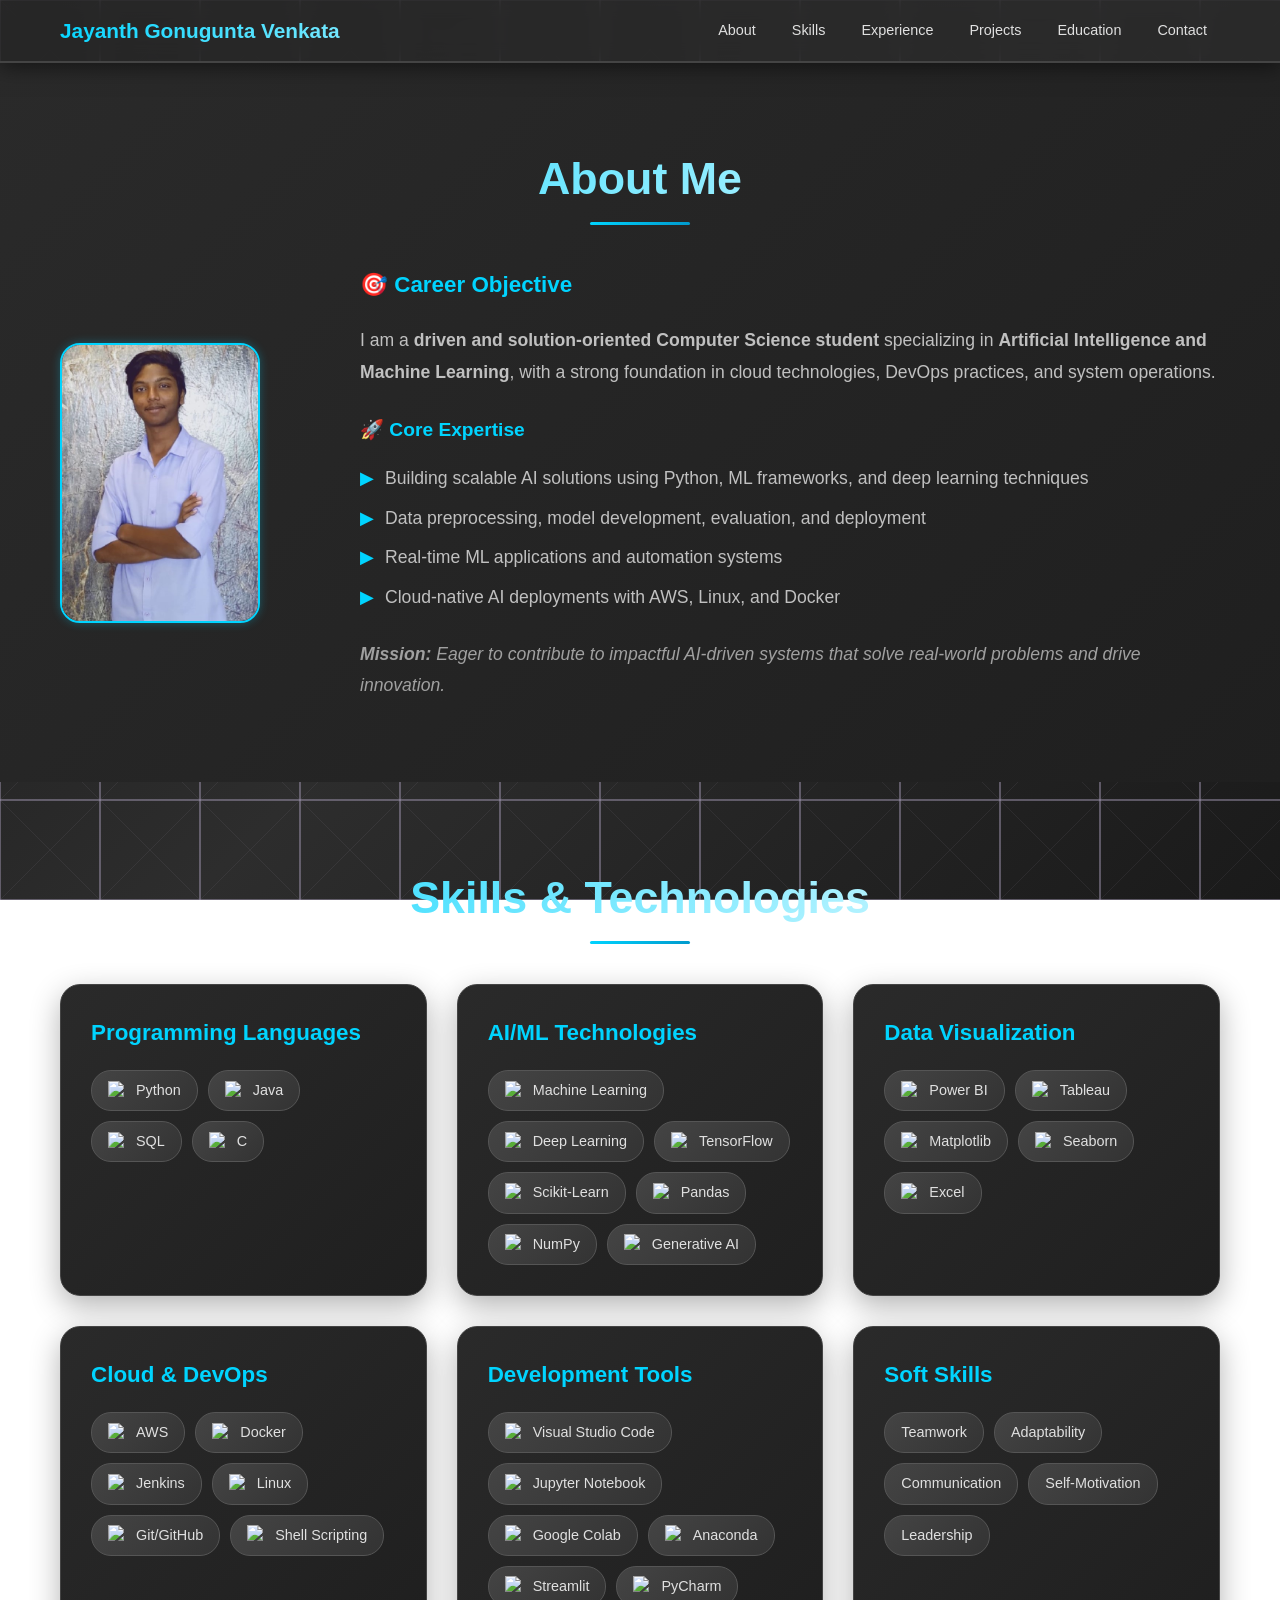
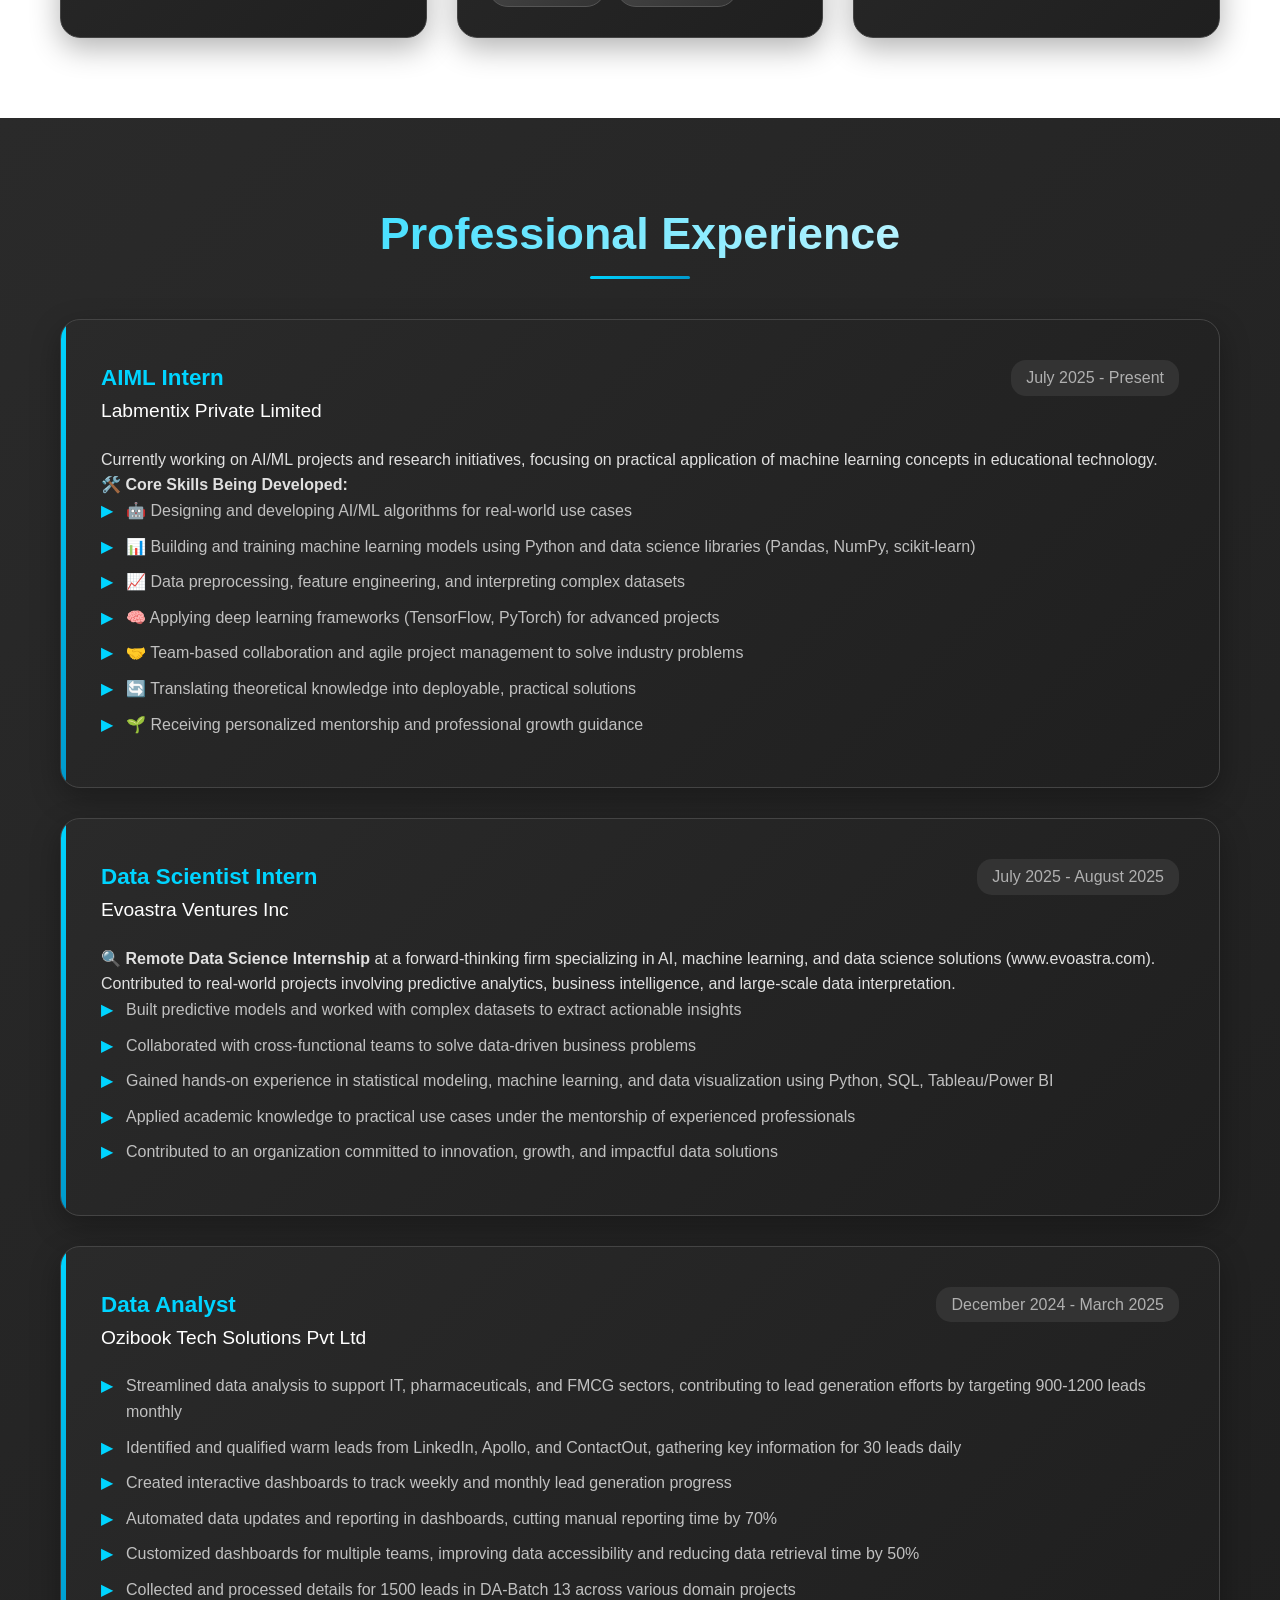
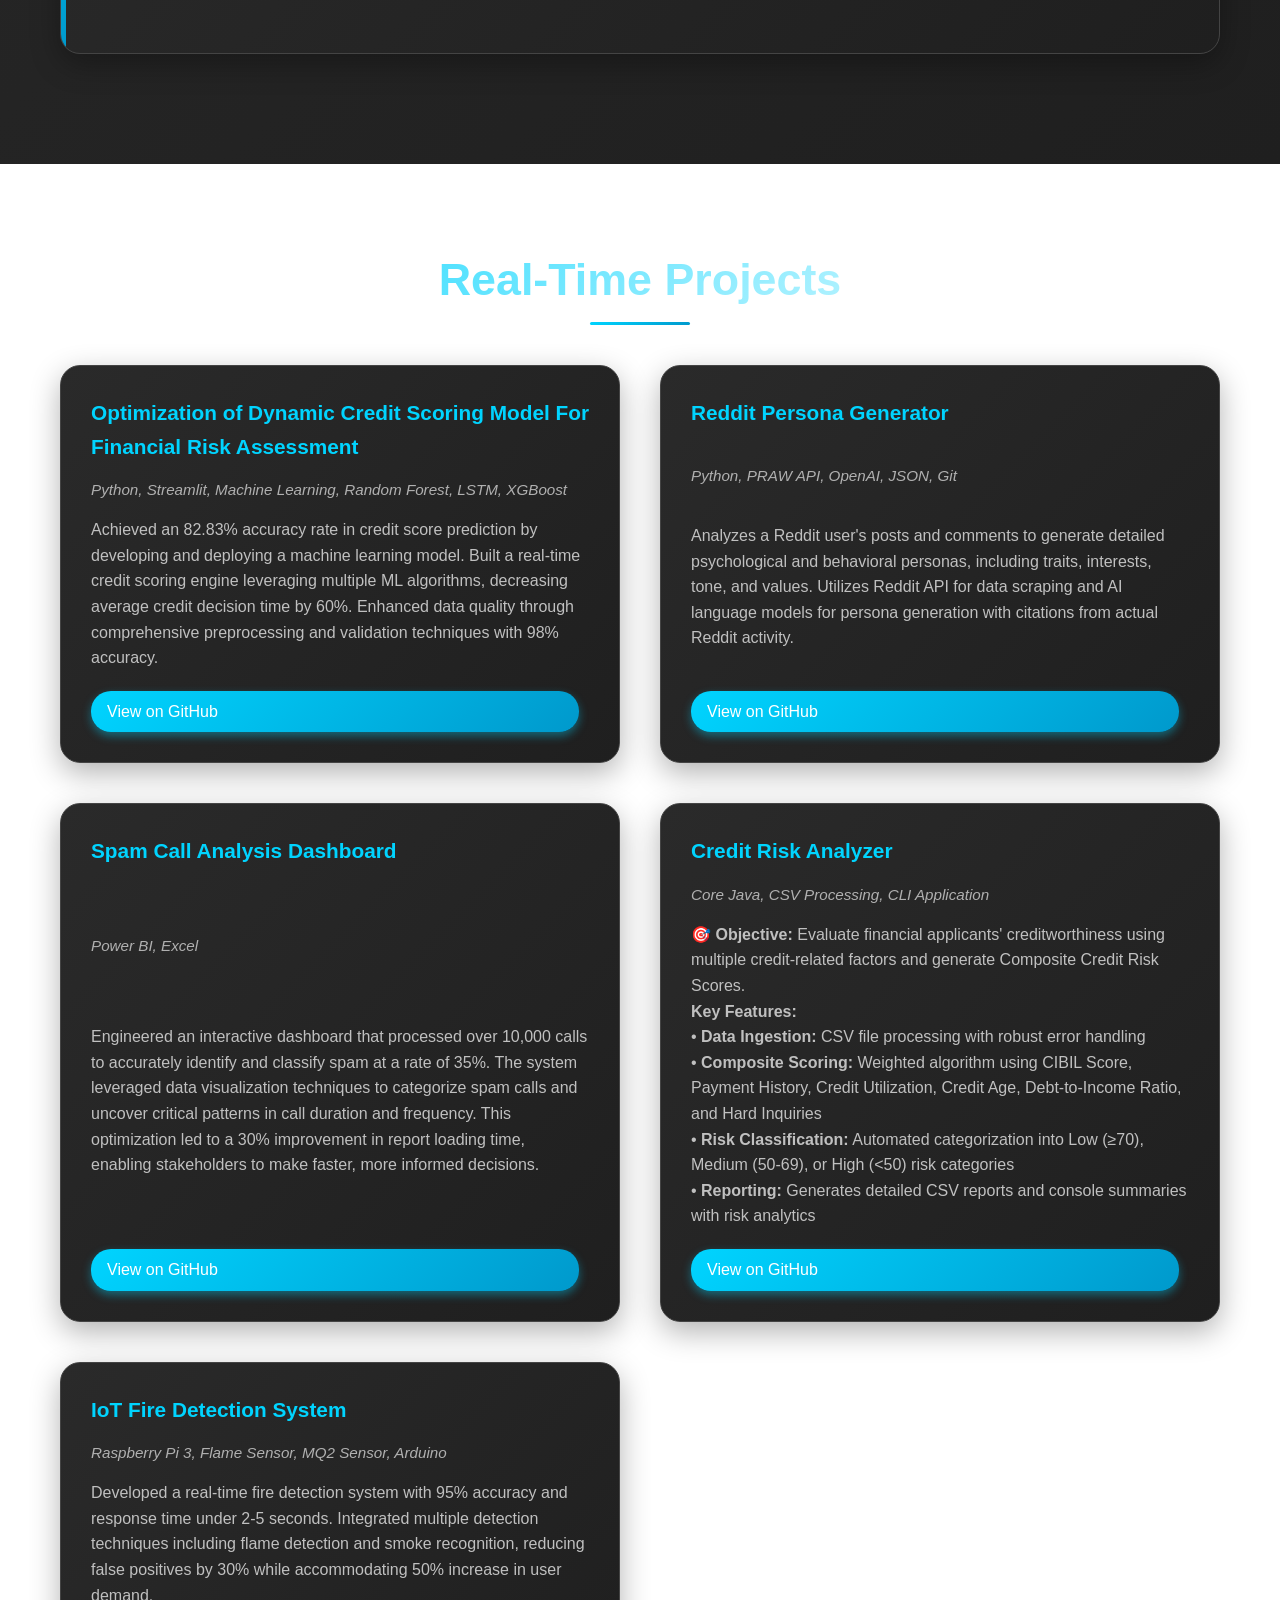
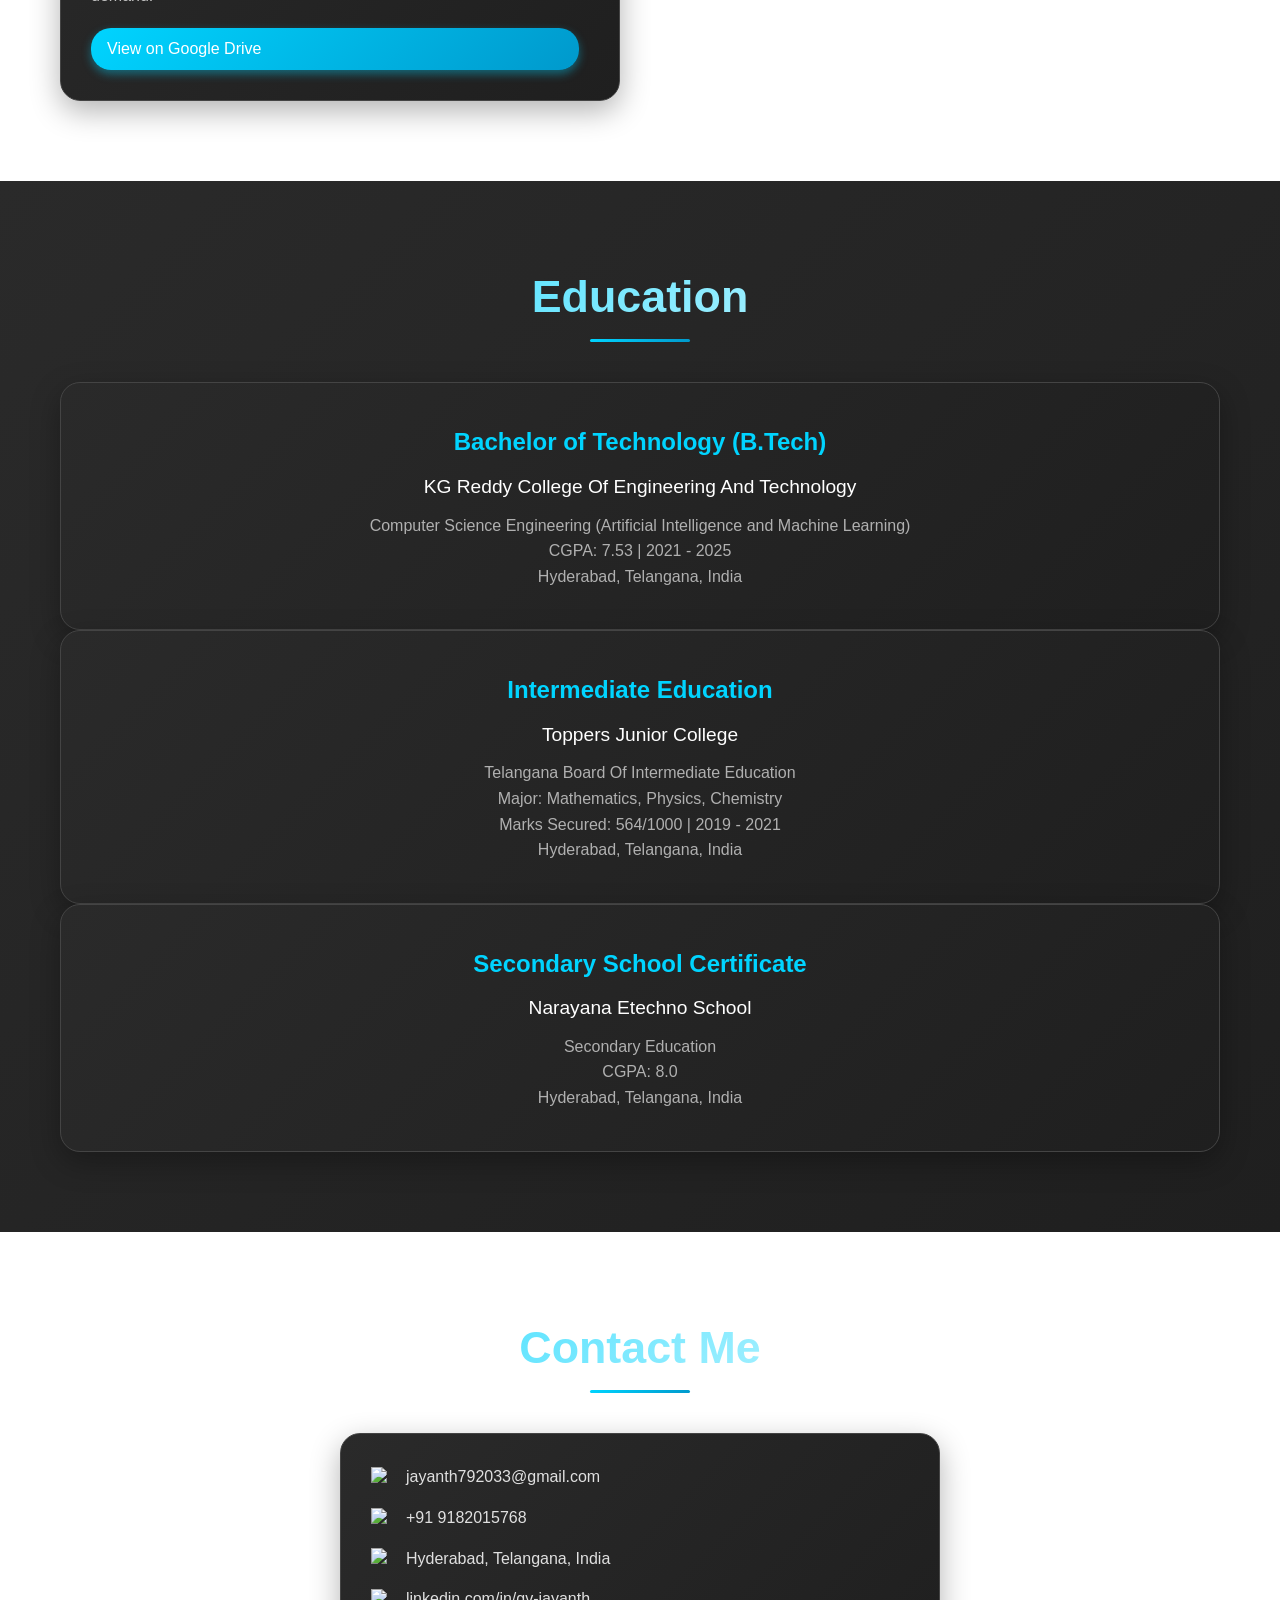
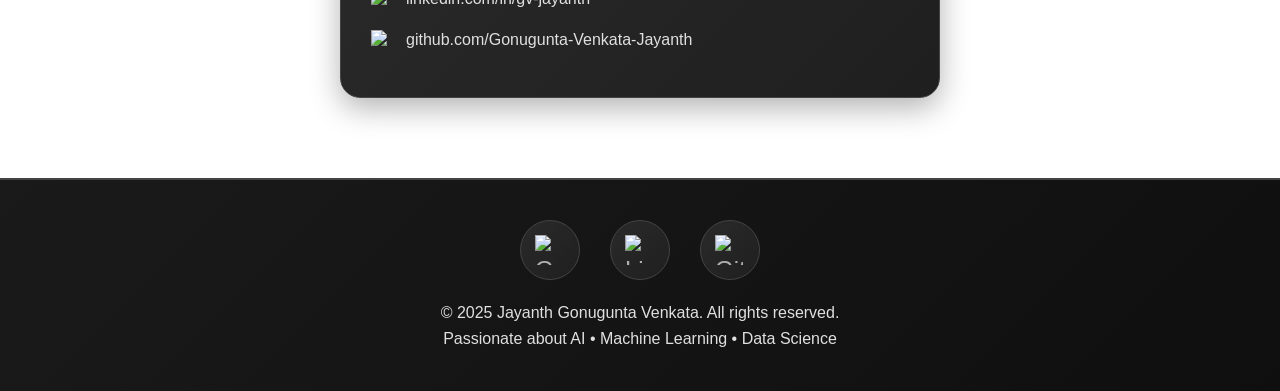
==== commit 731ade01: "Point all GitHub links at github.com/Gonugunta-Venkata-Jayanth (old Darksun003 handle)" ====
--- a/jayanth_portfolio.html
+++ b/jayanth_portfolio.html
@@ -903,7 +903,7 @@
                     <div class="project-description">
                         <p>Achieved an 82.83% accuracy rate in credit score prediction by developing and deploying a machine learning model. Built a real-time credit scoring engine leveraging multiple ML algorithms, decreasing average credit decision time by 60%. Enhanced data quality through comprehensive preprocessing and validation techniques with 98% accuracy.</p>
                     </div>
-                    <a href="https://github.com/Darksun003/-Optimization-of-Dynamic-Credit-Scoring-Model-For-Financial-Risk-Assessment" class="project-link" target="_blank">View on GitHub</a>
+                    <a href="https://github.com/Gonugunta-Venkata-Jayanth/-Optimization-of-Dynamic-Credit-Scoring-Model-For-Financial-Risk-Assessment" class="project-link" target="_blank">View on GitHub</a>
                 </div>
 
                 <div class="project-card">
@@ -912,7 +912,7 @@
                     <div class="project-description">
                         <p>Analyzes a Reddit user's posts and comments to generate detailed psychological and behavioral personas, including traits, interests, tone, and values. Utilizes Reddit API for data scraping and AI language models for persona generation with citations from actual Reddit activity.</p>
                     </div>
-                    <a href="https://github.com/Darksun003/Reddit_Persona_Generator" class="project-link" target="_blank">View on GitHub</a>
+                    <a href="https://github.com/Gonugunta-Venkata-Jayanth/Reddit_Persona_Generator" class="project-link" target="_blank">View on GitHub</a>
                 </div>
 
                 <div class="project-card">
@@ -921,7 +921,7 @@
                     <div class="project-description">
                         <p>Engineered an interactive dashboard that processed over 10,000 calls to accurately identify and classify spam at a rate of 35%. The system leveraged data visualization techniques to categorize spam calls and uncover critical patterns in call duration and frequency. This optimization led to a 30% improvement in report loading time, enabling stakeholders to make faster, more informed decisions.</p>
                     </div>
-                    <a href="https://github.com/Darksun003/Spam-Call-Analysis-" class="project-link" target="_blank">View on GitHub</a>
+                    <a href="https://github.com/Gonugunta-Venkata-Jayanth/Spam-Call-Analysis-" class="project-link" target="_blank">View on GitHub</a>
                 </div>
 
                 <div class="project-card">
@@ -937,7 +937,7 @@
                             <li>• <strong>Reporting:</strong> Generates detailed CSV reports and console summaries with risk analytics</li>
                         </ul>
                     </div>
-                    <a href="https://github.com/Darksun003/Credit-Risk-Analyzer.git" class="project-link" target="_blank">View on GitHub</a>
+                    <a href="https://github.com/Gonugunta-Venkata-Jayanth/Credit-Risk-Analyzer" class="project-link" target="_blank">View on GitHub</a>
                 </div>
 
                 <div class="project-card">
@@ -1015,7 +1015,7 @@
                 </div>
                 <div class="contact-item">
                     <img src="https://logos-world.net/wp-content/uploads/2020/11/GitHub-Logo.png" alt="GitHub">
-                    <span>github.com/Darksun003</span>
+                    <span>github.com/Gonugunta-Venkata-Jayanth</span>
                 </div>
             </div>
         </div>
@@ -1031,7 +1031,7 @@
                 <a href="https://linkedin.com/in/gv-jayanth" title="LinkedIn">
                     <img src="https://logos-world.net/wp-content/uploads/2020/06/Linkedin-Logo-2011.png" alt="LinkedIn" class="social-icon">
                 </a>
-                <a href="https://github.com/Darksun003" title="GitHub">
+                <a href="https://github.com/Gonugunta-Venkata-Jayanth" title="GitHub">
                     <img src="https://logos-world.net/wp-content/uploads/2020/11/GitHub-Logo.png" alt="GitHub" class="social-icon">
                 </a>
             </div>
